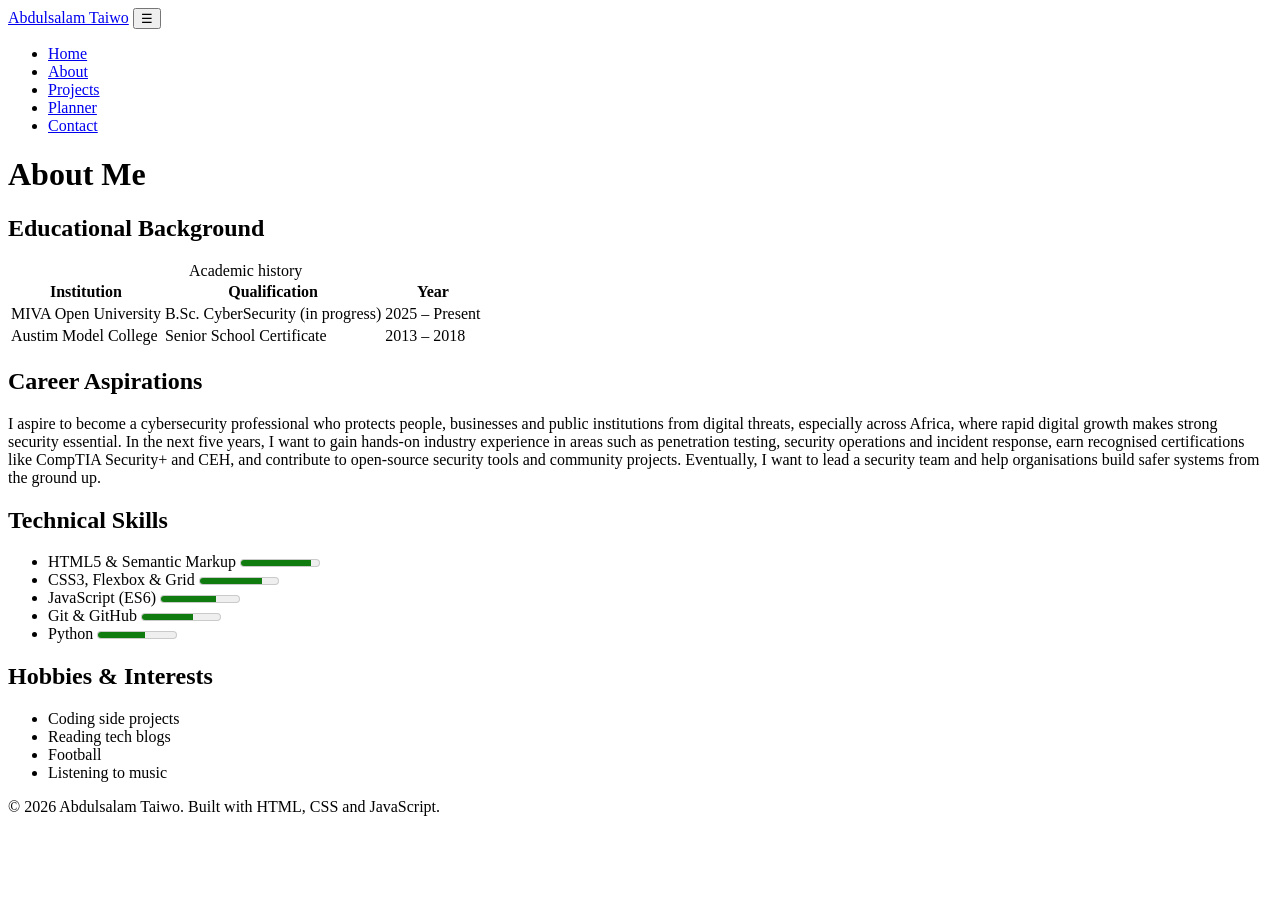
==== about.html @ 1f1e203d "Add files via upload" ====
<!DOCTYPE html>
<html lang="en">
<head>
<meta charset="UTF-8">
<meta name="viewport" content="width=device-width, initial-scale=1.0">
<meta name="description" content="Student portfolio and academic management website">
<title>About Me | Abdulsalam Taiwo</title>
<link rel="stylesheet" href="css/style.css">
</head>
<body>
<header class="site-header">
  <a href="index.html" class="logo">Abdulsalam Taiwo</a>
  <button id="menu-toggle" aria-label="Toggle menu" aria-expanded="false">&#9776;</button>
  <nav id="main-nav" aria-label="Main navigation">
    <ul>
      <li><a href="index.html" >Home</a></li>
      <li><a href="about.html" class="active">About</a></li>
      <li><a href="projects.html" >Projects</a></li>
      <li><a href="planner.html" >Planner</a></li>
      <li><a href="contact.html" >Contact</a></li>
    </ul>
  </nav>
</header>
<main>
<h1 class="page-title">About Me</h1>
<section class="panel"><h2>Educational Background</h2>
<table>
  <caption>Academic history</caption>
  <thead><tr><th>Institution</th><th>Qualification</th><th>Year</th></tr></thead>
  <tbody>
    <tr><td>MIVA Open University</td><td>B.Sc. CyberSecurity (in progress)</td><td>2025 &ndash; Present</td></tr>
    <tr><td>Austim Model College</td><td>Senior School Certificate</td><td>2013 &ndash; 2018</td></tr>
  </tbody>
</table></section>
<section class="panel"><h2>Career Aspirations</h2>
<p>I aspire to become a cybersecurity professional who protects people, businesses and public institutions from digital threats, especially across Africa, where rapid digital growth makes strong security essential. In the next five years, I want to gain hands-on industry experience in areas such as penetration testing, security operations and incident response, earn recognised certifications like CompTIA Security+ and CEH, and contribute to open-source security tools and community projects. Eventually, I want to lead a security team and help organisations build safer systems from the ground up.</p></section>
<div class="two-col">
<section class="panel"><h2>Technical Skills</h2>
<ul class="skills">
  <li>HTML5 &amp; Semantic Markup <meter min="0" max="100" value="90"></meter></li>
  <li>CSS3, Flexbox &amp; Grid <meter min="0" max="100" value="80"></meter></li>
  <li>JavaScript (ES6) <meter min="0" max="100" value="70"></meter></li>
  <li>Git &amp; GitHub <meter min="0" max="100" value="65"></meter></li>
  <li>Python <meter min="0" max="100" value="60"></meter></li>
</ul></section>
<section class="panel"><h2>Hobbies &amp; Interests</h2>
<ul><li>Coding side projects</li><li>Reading tech blogs</li><li>Football</li><li>Listening to music</li></ul>

</div>
</main>
<footer class="site-footer"><p>&copy; 2026 Abdulsalam Taiwo. Built with HTML, CSS and JavaScript.</p></footer>
<script src="js/script.js"></script>
</body>
</html>
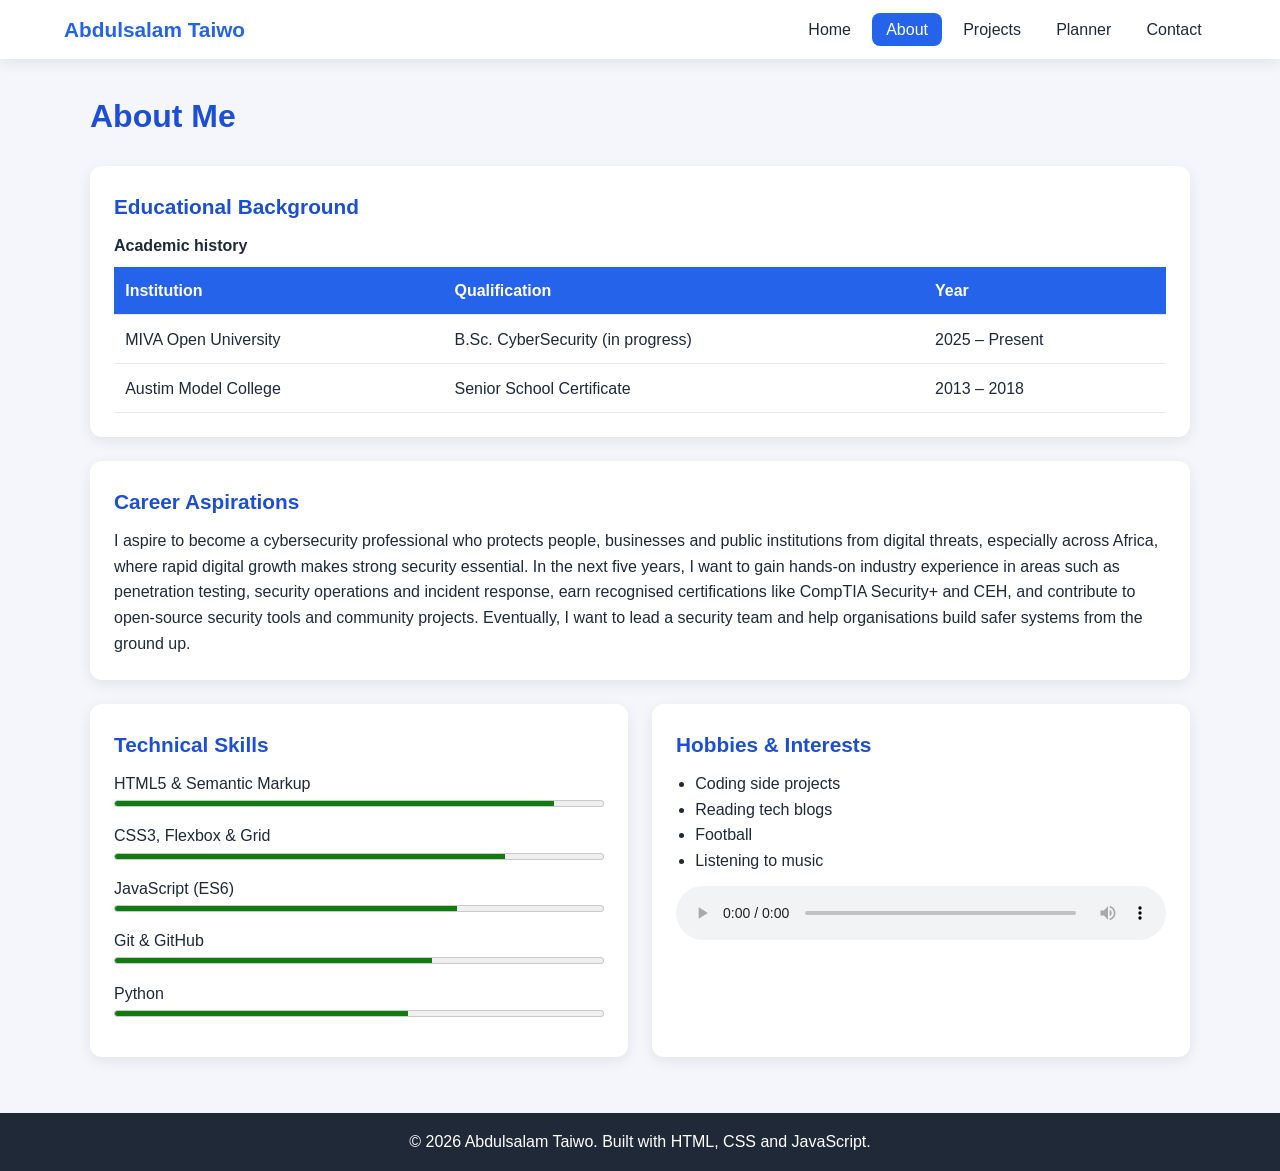
==== commit 3d3f22b5: "Update about.html" ====
--- a/about.html
+++ b/about.html
@@ -45,6 +45,7 @@
 </ul></section>
 <section class="panel"><h2>Hobbies &amp; Interests</h2>
 <ul><li>Coding side projects</li><li>Reading tech blogs</li><li>Football</li><li>Listening to music</li></ul>
+  <audio controls><source src="media/theme.mp3" type="audio/mpeg">Your browser does not support audio.</audio></section>
 
 </div>
 </main>
--- a/css/style.css
+++ b/css/style.css
@@ -0,0 +1,74 @@
+:root{--primary:#2563eb;--primary-dark:#1d4ed8;--bg:#f4f6fb;--text:#1f2937;--muted:#6b7280;--white:#fff;--danger:#dc2626;--ok:#16a34a;--radius:12px;--shadow:0 4px 14px rgba(0,0,0,.08)}
+*{box-sizing:border-box;margin:0;padding:0}
+body{font-family:"Segoe UI",Arial,sans-serif;background:var(--bg);color:var(--text);line-height:1.6;min-height:100vh;display:flex;flex-direction:column}
+main{flex:1;width:min(1100px,92%);margin:2rem auto}
+img,video{max-width:100%;display:block}
+a{color:var(--primary)}
+.sr-only{position:absolute;left:-9999px}
+.site-header{background:var(--white);box-shadow:var(--shadow);display:flex;justify-content:space-between;align-items:center;padding:.8rem 5%;position:sticky;top:0;z-index:10}
+.logo{font-weight:700;font-size:1.3rem;text-decoration:none;color:var(--primary)}
+#main-nav ul{display:flex;gap:.4rem;list-style:none;padding:0}
+#main-nav a{text-decoration:none;color:var(--text);padding:.5rem .9rem;border-radius:8px;transition:background .3s,color .3s}
+#main-nav a:hover,#main-nav a.active{background:var(--primary);color:var(--white)}
+#menu-toggle{display:none;background:none;border:none;font-size:1.8rem;cursor:pointer}
+.btn{display:inline-block;background:var(--primary);color:var(--white);border:2px solid var(--primary);padding:.6rem 1.2rem;border-radius:8px;text-decoration:none;cursor:pointer;font-size:1rem;transition:transform .2s,background .3s}
+.btn:hover{background:var(--primary-dark);transform:translateY(-2px)}
+.btn-outline{background:transparent;color:var(--primary)}
+.btn-outline:hover{color:var(--white)}
+.hero{display:flex;flex-wrap:wrap;align-items:center;gap:2rem;margin-bottom:2.5rem;animation:fadeUp .8s ease}
+.hero-text{flex:1 1 320px}
+.hero h1{font-size:2.4rem;color:var(--primary);margin-bottom:.8rem}
+.lead{font-size:1.2rem;margin-bottom:.8rem}
+.hero-text .btn{margin:1rem .5rem 0 0}
+.hero-img{flex:1 1 280px;text-align:center}
+.hero-img img{border-radius:var(--radius);box-shadow:var(--shadow);margin:auto;max-width:380px}
+figcaption{color:var(--muted);margin-top:.5rem;font-size:.9rem}
+.cards,.grid{display:grid;grid-template-columns:repeat(auto-fit,minmax(260px,1fr));gap:1.5rem}
+.card,.panel{background:var(--white);border-radius:var(--radius);box-shadow:var(--shadow);padding:1.5rem}
+.card{transition:transform .3s,box-shadow .3s}
+.card:hover{transform:translateY(-6px);box-shadow:0 10px 24px rgba(0,0,0,.14)}
+.card h2,.panel h2{margin-bottom:.6rem;color:var(--primary-dark);font-size:1.3rem}
+.project img{border-radius:8px;margin-bottom:1rem;width:100%}
+.project .btn{margin:.5rem .3rem 0 0;padding:.4rem .9rem;font-size:.9rem}
+.page-title{margin-bottom:1.5rem;color:var(--primary-dark)}
+.panel{margin-bottom:1.5rem}
+.two-col{display:grid;grid-template-columns:repeat(auto-fit,minmax(280px,1fr));gap:1.5rem}
+.narrow{max-width:600px;margin-inline:auto}
+.media-section{margin-top:2.5rem}
+.media-section video,audio{width:100%;max-width:640px;margin-top:.8rem;border-radius:8px}
+ul{padding-left:1.2rem}
+.skills{list-style:none;padding:0}
+.skills li{margin-bottom:.8rem}
+meter{width:100%;height:14px;display:block}
+table{width:100%;border-collapse:collapse}
+caption{text-align:left;font-weight:600;margin-bottom:.5rem}
+th,td{padding:.7rem;border-bottom:1px solid #e5e7eb;text-align:left}
+thead{background:var(--primary);color:var(--white)}
+tbody tr:hover{background:#eef2ff}
+.field{margin-bottom:1.1rem;display:flex;flex-direction:column}
+label{font-weight:600;margin-bottom:.3rem}
+input,textarea{padding:.7rem;border:2px solid #d1d5db;border-radius:8px;font:inherit;transition:border-color .3s,box-shadow .3s}
+input:focus,textarea:focus{outline:none;border-color:var(--primary);box-shadow:0 0 0 3px rgba(37,99,235,.2)}
+input.invalid,textarea.invalid{border-color:var(--danger)}
+.error{color:var(--danger);font-size:.88rem;min-height:1.1rem}
+.success{color:var(--ok);font-weight:600;margin-top:1rem}
+.muted{color:var(--muted)}
+#task-form{display:flex;flex-wrap:wrap;gap:.7rem}
+#task-form input[type=text]{flex:1 1 220px}
+#task-list{list-style:none;padding:0;margin-top:1rem}
+.task{display:flex;align-items:center;gap:.8rem;padding:.8rem;border-bottom:1px solid #e5e7eb;animation:fadeUp .4s ease}
+.task input{width:20px;height:20px;cursor:pointer}
+.task-text{flex:1}
+.task small{display:block;color:var(--muted)}
+.task.done .task-text strong{text-decoration:line-through;color:var(--muted)}
+.delete-btn{background:var(--danger);color:var(--white);border:none;padding:.4rem .8rem;border-radius:6px;cursor:pointer;transition:opacity .2s}
+.delete-btn:hover{opacity:.8}
+.site-footer{background:var(--text);color:var(--white);text-align:center;padding:1rem}
+@keyframes fadeUp{from{opacity:0;transform:translateY(16px)}to{opacity:1;transform:none}}
+@media(max-width:768px){
+  #menu-toggle{display:block}
+  #main-nav{position:absolute;top:100%;left:0;right:0;background:var(--white);box-shadow:var(--shadow);max-height:0;overflow:hidden;transition:max-height .4s ease}
+  #main-nav.open{max-height:320px}
+  #main-nav ul{flex-direction:column;padding:.5rem 5%}
+  .hero h1{font-size:1.8rem}
+}
